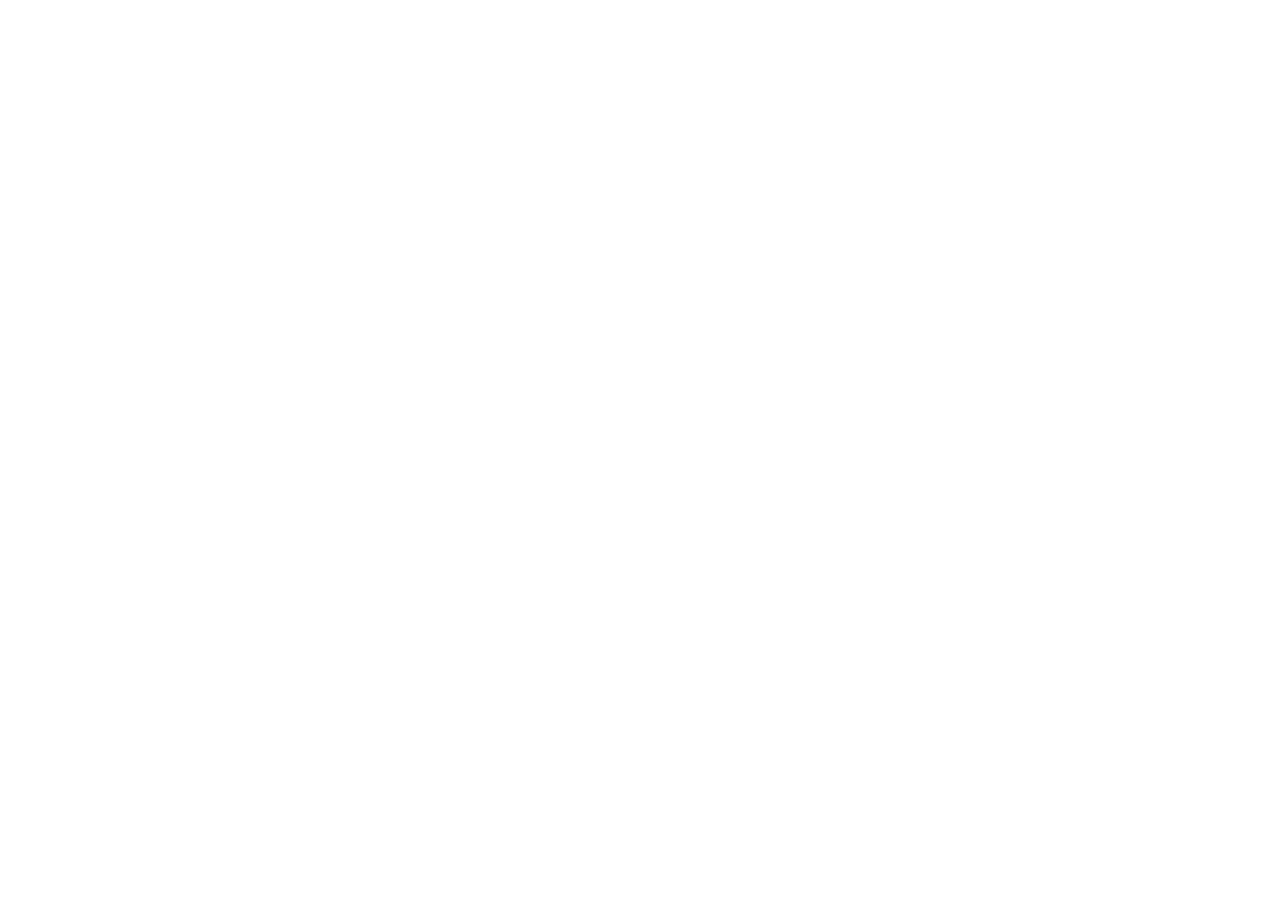
==== login.html @ aa3a07c5 "init project" ====
<!DOCTYPE html>
<html lang="en">

<head>
    <meta charset="UTF-8">
    <meta http-equiv="X-UA-Compatible" content="IE=edge">
    <meta name="viewport" content="width=device-width, initial-scale=1.0">
    <title>Document</title>
</head>

<body>

</body>

</html>
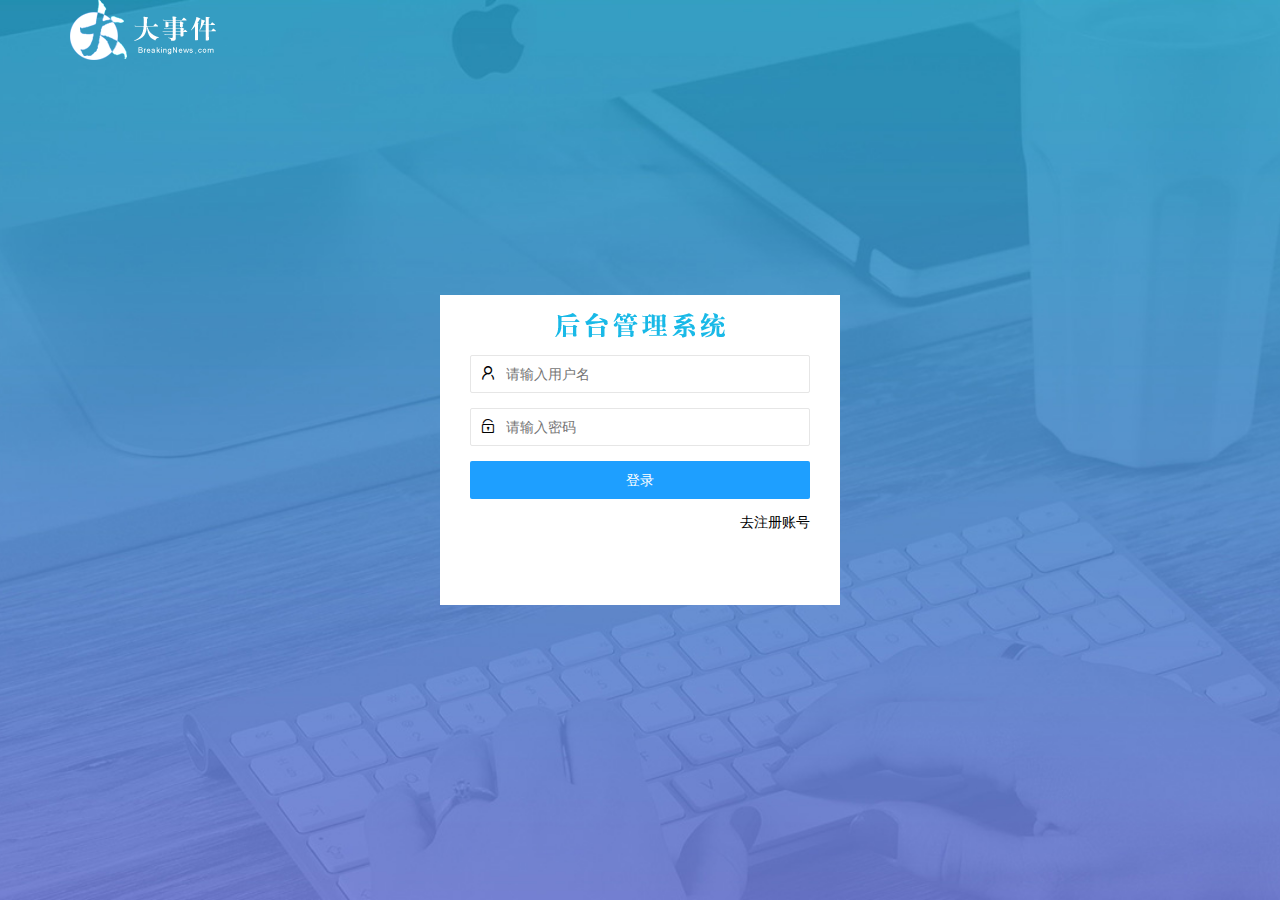
==== commit 7408cac1: "完成了登录和注册功能的开发" ====
--- a/login.html
+++ b/login.html
@@ -5,11 +5,73 @@
     <meta charset="UTF-8">
     <meta http-equiv="X-UA-Compatible" content="IE=edge">
     <meta name="viewport" content="width=device-width, initial-scale=1.0">
-    <title>Document</title>
+    <title>大事件-登录/注册</title>
+    <link rel="stylesheet" href="/assets/css/login.css">
+    <link rel="stylesheet" href="assets/lib/layui/css/layui.css">
 </head>
 
 <body>
+    <div class="layui-main">
+        <img src="/assets/images/logo.png" alt="">
+    </div>
+    <div class="loginAndRegBox">
+        <div class="title-box"></div>
+        <!-- 登录 ，每一行都放在表单内-->
+        <div class="login-box">
+            <form class="layui-form" id="form_login">
+                <div class="layui-form-item">
+                    <i class="layui-icon layui-icon-username"></i>
+                    <input type="text" name="username" required lay-verify="required" placeholder="请输入用户名"
+                        autocomplete="off" class="layui-input">
+                </div>
+                <div class="layui-form-item">
+                    <i class="layui-icon layui-icon-password"></i>
+                    <input type="password" name="password" required lay-verify="required|pwd" placeholder="请输入密码"
+                        autocomplete="off" class="layui-input">
+                </div>
+                <div class="layui-form-item">
+                    <button class="layui-btn layui-btn-fluid layui-btn-normal" lay-submit>登录</button>
+                </div>
+                <div class="layui-form-item links">
+                    <a href="javascript:;" id="link_reg">去注册账号</a>
+                </div>
+            </form>
 
+        </div>
+        <!-- 注册 -->
+        <div class="reg-box" id="form_reg">
+            <form class="layui-form" action="">
+                <div class="layui-form-item">
+                    <i class="layui-icon layui-icon-username"></i>
+                    <input type="text" name="username" id="saveUsername" required lay-verify="required"
+                        placeholder="请输入用户名" autocomplete="off" class="layui-input">
+                </div>
+                <!-- 密码 -->
+                <div class="layui-form-item">
+                    <i class="layui-icon layui-icon-password"></i>
+                    <input type="password" name="password" id="dcpwd" required lay-verify="required|pwd"
+                        placeholder="请输入密码" autocomplete="off" class="layui-input">
+                </div>
+                <!-- 确认密码 -->
+                <div class="layui-form-item">
+                    <i class="layui-icon layui-icon-password"></i>
+                    <input type="password" name="repassword" required lay-verify="required|pwd|repwd"
+                        placeholder="再次确认密码" autocomplete="off" class="layui-input">
+                </div>
+                <div class="layui-form-item">
+                    <button class="layui-btn layui-btn-fluid layui-btn-normal" lay-submit>注册</button>
+                </div>
+                <div class="layui-form-item links">
+                    <a href="javascript:;" id="link_login">去登录</a>
+                </div>
+            </form>
+        </div>
+
+    </div>
+    <script src="/assets/lib/layui/layui.all.js"></script>
+    <script src="/assets/lib/jquery.js"></script>
+    <script src="/assets/js/baseAPI.js"></script>
+    <script src="/assets/js/login.js"></script>
 </body>
 
 </html>--- a/assets/css/login.css
+++ b/assets/css/login.css
@@ -0,0 +1,48 @@
+html,body{
+    margin:0;
+    padding:0;
+    height: 100%;
+    width: 100%;
+    background: url('/assets/images/login_bg.jpg') no-repeat center;
+    background-size: cover;
+
+}
+.loginAndRegBox{
+    width: 400px;
+    height: 310px;
+    background-color: #fff;
+    position: absolute;
+    left: 50%;
+    top: 50%;
+    transform: translate(-50%,-50%);
+}
+.title-box{
+    height: 60px;
+    background: url('/assets/images/login_title.png') no-repeat center;
+}
+.reg-box{
+    display: none;
+}
+.layui-form{
+    padding: 0 30px;
+}
+.links{
+    display: flex;
+    justify-content: flex-end;
+}
+.links a{
+    font-family: 'Times New Roman', Times, serif;
+    color: black;
+}
+
+.layui-form-item{
+    position: relative;
+}
+.layui-icon{
+    position: absolute;
+    left: 10px;
+    top: 10px;
+}
+.layui-form-item .layui-input{
+    padding-left: 35px;
+}--- a/assets/lib/layui/css/layui.css
+++ b/assets/lib/layui/css/layui.css
@@ -0,0 +1,2 @@
+/** layui-v2.5.5 MIT License By https://www.layui.com */
+ .layui-inline,img{display:inline-block;vertical-align:middle}h1,h2,h3,h4,h5,h6{font-weight:400}.layui-edge,.layui-header,.layui-inline,.layui-main{position:relative}.layui-body,.layui-edge,.layui-elip{overflow:hidden}.layui-btn,.layui-edge,.layui-inline,img{vertical-align:middle}.layui-btn,.layui-disabled,.layui-icon,.layui-unselect{-moz-user-select:none;-webkit-user-select:none;-ms-user-select:none}.layui-elip,.layui-form-checkbox span,.layui-form-pane .layui-form-label{text-overflow:ellipsis;white-space:nowrap}.layui-breadcrumb,.layui-tree-btnGroup{visibility:hidden}blockquote,body,button,dd,div,dl,dt,form,h1,h2,h3,h4,h5,h6,input,li,ol,p,pre,td,textarea,th,ul{margin:0;padding:0;-webkit-tap-highlight-color:rgba(0,0,0,0)}a:active,a:hover{outline:0}img{border:none}li{list-style:none}table{border-collapse:collapse;border-spacing:0}h4,h5,h6{font-size:100%}button,input,optgroup,option,select,textarea{font-family:inherit;font-size:inherit;font-style:inherit;font-weight:inherit;outline:0}pre{white-space:pre-wrap;white-space:-moz-pre-wrap;white-space:-pre-wrap;white-space:-o-pre-wrap;word-wrap:break-word}body{line-height:24px;font:14px Helvetica Neue,Helvetica,PingFang SC,Tahoma,Arial,sans-serif}hr{height:1px;margin:10px 0;border:0;clear:both}a{color:#333;text-decoration:none}a:hover{color:#777}a cite{font-style:normal;*cursor:pointer}.layui-border-box,.layui-border-box *{box-sizing:border-box}.layui-box,.layui-box *{box-sizing:content-box}.layui-clear{clear:both;*zoom:1}.layui-clear:after{content:'\20';clear:both;*zoom:1;display:block;height:0}.layui-inline{*display:inline;*zoom:1}.layui-edge{display:inline-block;width:0;height:0;border-width:6px;border-style:dashed;border-color:transparent}.layui-edge-top{top:-4px;border-bottom-color:#999;border-bottom-style:solid}.layui-edge-right{border-left-color:#999;border-left-style:solid}.layui-edge-bottom{top:2px;border-top-color:#999;border-top-style:solid}.layui-edge-left{border-right-color:#999;border-right-style:solid}.layui-disabled,.layui-disabled:hover{color:#d2d2d2!important;cursor:not-allowed!important}.layui-circle{border-radius:100%}.layui-show{display:block!important}.layui-hide{display:none!important}@font-face{font-family:layui-icon;src:url(../font/iconfont.eot?v=250);src:url(../font/iconfont.eot?v=250#iefix) format('embedded-opentype'),url(../font/iconfont.woff2?v=250) format('woff2'),url(../font/iconfont.woff?v=250) format('woff'),url(../font/iconfont.ttf?v=250) format('truetype'),url(../font/iconfont.svg?v=250#layui-icon) format('svg')}.layui-icon{font-family:layui-icon!important;font-size:16px;font-style:normal;-webkit-font-smoothing:antialiased;-moz-osx-font-smoothing:grayscale}.layui-icon-reply-fill:before{content:"\e611"}.layui-icon-set-fill:before{content:"\e614"}.layui-icon-menu-fill:before{content:"\e60f"}.layui-icon-search:before{content:"\e615"}.layui-icon-share:before{content:"\e641"}.layui-icon-set-sm:before{content:"\e620"}.layui-icon-engine:before{content:"\e628"}.layui-icon-close:before{content:"\1006"}.layui-icon-close-fill:before{content:"\1007"}.layui-icon-chart-screen:before{content:"\e629"}.layui-icon-star:before{content:"\e600"}.layui-icon-circle-dot:before{content:"\e617"}.layui-icon-chat:before{content:"\e606"}.layui-icon-release:before{content:"\e609"}.layui-icon-list:before{content:"\e60a"}.layui-icon-chart:before{content:"\e62c"}.layui-icon-ok-circle:before{content:"\1005"}.layui-icon-layim-theme:before{content:"\e61b"}.layui-icon-table:before{content:"\e62d"}.layui-icon-right:before{content:"\e602"}.layui-icon-left:before{content:"\e603"}.layui-icon-cart-simple:before{content:"\e698"}.layui-icon-face-cry:before{content:"\e69c"}.layui-icon-face-smile:before{content:"\e6af"}.layui-icon-survey:before{content:"\e6b2"}.layui-icon-tree:before{content:"\e62e"}.layui-icon-upload-circle:before{content:"\e62f"}.layui-icon-add-circle:before{content:"\e61f"}.layui-icon-download-circle:before{content:"\e601"}.layui-icon-templeate-1:before{content:"\e630"}.layui-icon-util:before{content:"\e631"}.layui-icon-face-surprised:before{content:"\e664"}.layui-icon-edit:before{content:"\e642"}.layui-icon-speaker:before{content:"\e645"}.layui-icon-down:before{content:"\e61a"}.layui-icon-file:before{content:"\e621"}.layui-icon-layouts:before{content:"\e632"}.layui-icon-rate-half:before{content:"\e6c9"}.layui-icon-add-circle-fine:before{content:"\e608"}.layui-icon-prev-circle:before{content:"\e633"}.layui-icon-read:before{content:"\e705"}.layui-icon-404:before{content:"\e61c"}.layui-icon-carousel:before{content:"\e634"}.layui-icon-help:before{content:"\e607"}.layui-icon-code-circle:before{content:"\e635"}.layui-icon-water:before{content:"\e636"}.layui-icon-username:before{content:"\e66f"}.layui-icon-find-fill:before{content:"\e670"}.layui-icon-about:before{content:"\e60b"}.layui-icon-location:before{content:"\e715"}.layui-icon-up:before{content:"\e619"}.layui-icon-pause:before{content:"\e651"}.layui-icon-date:before{content:"\e637"}.layui-icon-layim-uploadfile:before{content:"\e61d"}.layui-icon-delete:before{content:"\e640"}.layui-icon-play:before{content:"\e652"}.layui-icon-top:before{content:"\e604"}.layui-icon-friends:before{content:"\e612"}.layui-icon-refresh-3:before{content:"\e9aa"}.layui-icon-ok:before{content:"\e605"}.layui-icon-layer:before{content:"\e638"}.layui-icon-face-smile-fine:before{content:"\e60c"}.layui-icon-dollar:before{content:"\e659"}.layui-icon-group:before{content:"\e613"}.layui-icon-layim-download:before{content:"\e61e"}.layui-icon-picture-fine:before{content:"\e60d"}.layui-icon-link:before{content:"\e64c"}.layui-icon-diamond:before{content:"\e735"}.layui-icon-log:before{content:"\e60e"}.layui-icon-rate-solid:before{content:"\e67a"}.layui-icon-fonts-del:before{content:"\e64f"}.layui-icon-unlink:before{content:"\e64d"}.layui-icon-fonts-clear:before{content:"\e639"}.layui-icon-triangle-r:before{content:"\e623"}.layui-icon-circle:before{content:"\e63f"}.layui-icon-radio:before{content:"\e643"}.layui-icon-align-center:before{content:"\e647"}.layui-icon-align-right:before{content:"\e648"}.layui-icon-align-left:before{content:"\e649"}.layui-icon-loading-1:before{content:"\e63e"}.layui-icon-return:before{content:"\e65c"}.layui-icon-fonts-strong:before{content:"\e62b"}.layui-icon-upload:before{content:"\e67c"}.layui-icon-dialogue:before{content:"\e63a"}.layui-icon-video:before{content:"\e6ed"}.layui-icon-headset:before{content:"\e6fc"}.layui-icon-cellphone-fine:before{content:"\e63b"}.layui-icon-add-1:before{content:"\e654"}.layui-icon-face-smile-b:before{content:"\e650"}.layui-icon-fonts-html:before{content:"\e64b"}.layui-icon-form:before{content:"\e63c"}.layui-icon-cart:before{content:"\e657"}.layui-icon-camera-fill:before{content:"\e65d"}.layui-icon-tabs:before{content:"\e62a"}.layui-icon-fonts-code:before{content:"\e64e"}.layui-icon-fire:before{content:"\e756"}.layui-icon-set:before{content:"\e716"}.layui-icon-fonts-u:before{content:"\e646"}.layui-icon-triangle-d:before{content:"\e625"}.layui-icon-tips:before{content:"\e702"}.layui-icon-picture:before{content:"\e64a"}.layui-icon-more-vertical:before{content:"\e671"}.layui-icon-flag:before{content:"\e66c"}.layui-icon-loading:before{content:"\e63d"}.layui-icon-fonts-i:before{content:"\e644"}.layui-icon-refresh-1:before{content:"\e666"}.layui-icon-rmb:before{content:"\e65e"}.layui-icon-home:before{content:"\e68e"}.layui-icon-user:before{content:"\e770"}.layui-icon-notice:before{content:"\e667"}.layui-icon-login-weibo:before{content:"\e675"}.layui-icon-voice:before{content:"\e688"}.layui-icon-upload-drag:before{content:"\e681"}.layui-icon-login-qq:before{content:"\e676"}.layui-icon-snowflake:before{content:"\e6b1"}.layui-icon-file-b:before{content:"\e655"}.layui-icon-template:before{content:"\e663"}.layui-icon-auz:before{content:"\e672"}.layui-icon-console:before{content:"\e665"}.layui-icon-app:before{content:"\e653"}.layui-icon-prev:before{content:"\e65a"}.layui-icon-website:before{content:"\e7ae"}.layui-icon-next:before{content:"\e65b"}.layui-icon-component:before{content:"\e857"}.layui-icon-more:before{content:"\e65f"}.layui-icon-login-wechat:before{content:"\e677"}.layui-icon-shrink-right:before{content:"\e668"}.layui-icon-spread-left:before{content:"\e66b"}.layui-icon-camera:before{content:"\e660"}.layui-icon-note:before{content:"\e66e"}.layui-icon-refresh:before{content:"\e669"}.layui-icon-female:before{content:"\e661"}.layui-icon-male:before{content:"\e662"}.layui-icon-password:before{content:"\e673"}.layui-icon-senior:before{content:"\e674"}.layui-icon-theme:before{content:"\e66a"}.layui-icon-tread:before{content:"\e6c5"}.layui-icon-praise:before{content:"\e6c6"}.layui-icon-star-fill:before{content:"\e658"}.layui-icon-rate:before{content:"\e67b"}.layui-icon-template-1:before{content:"\e656"}.layui-icon-vercode:before{content:"\e679"}.layui-icon-cellphone:before{content:"\e678"}.layui-icon-screen-full:before{content:"\e622"}.layui-icon-screen-restore:before{content:"\e758"}.layui-icon-cols:before{content:"\e610"}.layui-icon-export:before{content:"\e67d"}.layui-icon-print:before{content:"\e66d"}.layui-icon-slider:before{content:"\e714"}.layui-icon-addition:before{content:"\e624"}.layui-icon-subtraction:before{content:"\e67e"}.layui-icon-service:before{content:"\e626"}.layui-icon-transfer:before{content:"\e691"}.layui-main{width:1140px;margin:0 auto}.layui-header{z-index:1000;height:60px}.layui-header a:hover{transition:all .5s;-webkit-transition:all .5s}.layui-side{position:fixed;left:0;top:0;bottom:0;z-index:999;width:200px;overflow-x:hidden}.layui-side-scroll{position:relative;width:220px;height:100%;overflow-x:hidden}.layui-body{position:absolute;left:200px;right:0;top:0;bottom:0;z-index:998;width:auto;overflow-y:auto;box-sizing:border-box}.layui-layout-body{overflow:hidden}.layui-layout-admin .layui-header{background-color:#23262E}.layui-layout-admin .layui-side{top:60px;width:200px;overflow-x:hidden}.layui-layout-admin .layui-body{position:fixed;top:60px;bottom:44px}.layui-layout-admin .layui-main{width:auto;margin:0 15px}.layui-layout-admin .layui-footer{position:fixed;left:200px;right:0;bottom:0;height:44px;line-height:44px;padding:0 15px;background-color:#eee}.layui-layout-admin .layui-logo{position:absolute;left:0;top:0;width:200px;height:100%;line-height:60px;text-align:center;color:#009688;font-size:16px}.layui-layout-admin .layui-header .layui-nav{background:0 0}.layui-layout-left{position:absolute!important;left:200px;top:0}.layui-layout-right{position:absolute!important;right:0;top:0}.layui-container{position:relative;margin:0 auto;padding:0 15px;box-sizing:border-box}.layui-fluid{position:relative;margin:0 auto;padding:0 15px}.layui-row:after,.layui-row:before{content:'';display:block;clear:both}.layui-col-lg1,.layui-col-lg10,.layui-col-lg11,.layui-col-lg12,.layui-col-lg2,.layui-col-lg3,.layui-col-lg4,.layui-col-lg5,.layui-col-lg6,.layui-col-lg7,.layui-col-lg8,.layui-col-lg9,.layui-col-md1,.layui-col-md10,.layui-col-md11,.layui-col-md12,.layui-col-md2,.layui-col-md3,.layui-col-md4,.layui-col-md5,.layui-col-md6,.layui-col-md7,.layui-col-md8,.layui-col-md9,.layui-col-sm1,.layui-col-sm10,.layui-col-sm11,.layui-col-sm12,.layui-col-sm2,.layui-col-sm3,.layui-col-sm4,.layui-col-sm5,.layui-col-sm6,.layui-col-sm7,.layui-col-sm8,.layui-col-sm9,.layui-col-xs1,.layui-col-xs10,.layui-col-xs11,.layui-col-xs12,.layui-col-xs2,.layui-col-xs3,.layui-col-xs4,.layui-col-xs5,.layui-col-xs6,.layui-col-xs7,.layui-col-xs8,.layui-col-xs9{position:relative;display:block;box-sizing:border-box}.layui-col-xs1,.layui-col-xs10,.layui-col-xs11,.layui-col-xs12,.layui-col-xs2,.layui-col-xs3,.layui-col-xs4,.layui-col-xs5,.layui-col-xs6,.layui-col-xs7,.layui-col-xs8,.layui-col-xs9{float:left}.layui-col-xs1{width:8.33333333%}.layui-col-xs2{width:16.66666667%}.layui-col-xs3{width:25%}.layui-col-xs4{width:33.33333333%}.layui-col-xs5{width:41.66666667%}.layui-col-xs6{width:50%}.layui-col-xs7{width:58.33333333%}.layui-col-xs8{width:66.66666667%}.layui-col-xs9{width:75%}.layui-col-xs10{width:83.33333333%}.layui-col-xs11{width:91.66666667%}.layui-col-xs12{width:100%}.layui-col-xs-offset1{margin-left:8.33333333%}.layui-col-xs-offset2{margin-left:16.66666667%}.layui-col-xs-offset3{margin-left:25%}.layui-col-xs-offset4{margin-left:33.33333333%}.layui-col-xs-offset5{margin-left:41.66666667%}.layui-col-xs-offset6{margin-left:50%}.layui-col-xs-offset7{margin-left:58.33333333%}.layui-col-xs-offset8{margin-left:66.66666667%}.layui-col-xs-offset9{margin-left:75%}.layui-col-xs-offset10{margin-left:83.33333333%}.layui-col-xs-offset11{margin-left:91.66666667%}.layui-col-xs-offset12{margin-left:100%}@media screen and (max-width:768px){.layui-hide-xs{display:none!important}.layui-show-xs-block{display:block!important}.layui-show-xs-inline{display:inline!important}.layui-show-xs-inline-block{display:inline-block!important}}@media screen and (min-width:768px){.layui-container{width:750px}.layui-hide-sm{display:none!important}.layui-show-sm-block{display:block!important}.layui-show-sm-inline{display:inline!important}.layui-show-sm-inline-block{display:inline-block!important}.layui-col-sm1,.layui-col-sm10,.layui-col-sm11,.layui-col-sm12,.layui-col-sm2,.layui-col-sm3,.layui-col-sm4,.layui-col-sm5,.layui-col-sm6,.layui-col-sm7,.layui-col-sm8,.layui-col-sm9{float:left}.layui-col-sm1{width:8.33333333%}.layui-col-sm2{width:16.66666667%}.layui-col-sm3{width:25%}.layui-col-sm4{width:33.33333333%}.layui-col-sm5{width:41.66666667%}.layui-col-sm6{width:50%}.layui-col-sm7{width:58.33333333%}.layui-col-sm8{width:66.66666667%}.layui-col-sm9{width:75%}.layui-col-sm10{width:83.33333333%}.layui-col-sm11{width:91.66666667%}.layui-col-sm12{width:100%}.layui-col-sm-offset1{margin-left:8.33333333%}.layui-col-sm-offset2{margin-left:16.66666667%}.layui-col-sm-offset3{margin-left:25%}.layui-col-sm-offset4{margin-left:33.33333333%}.layui-col-sm-offset5{margin-left:41.66666667%}.layui-col-sm-offset6{margin-left:50%}.layui-col-sm-offset7{margin-left:58.33333333%}.layui-col-sm-offset8{margin-left:66.66666667%}.layui-col-sm-offset9{margin-left:75%}.layui-col-sm-offset10{margin-left:83.33333333%}.layui-col-sm-offset11{margin-left:91.66666667%}.layui-col-sm-offset12{margin-left:100%}}@media screen and (min-width:992px){.layui-container{width:970px}.layui-hide-md{display:none!important}.layui-show-md-block{display:block!important}.layui-show-md-inline{display:inline!important}.layui-show-md-inline-block{display:inline-block!important}.layui-col-md1,.layui-col-md10,.layui-col-md11,.layui-col-md12,.layui-col-md2,.layui-col-md3,.layui-col-md4,.layui-col-md5,.layui-col-md6,.layui-col-md7,.layui-col-md8,.layui-col-md9{float:left}.layui-col-md1{width:8.33333333%}.layui-col-md2{width:16.66666667%}.layui-col-md3{width:25%}.layui-col-md4{width:33.33333333%}.layui-col-md5{width:41.66666667%}.layui-col-md6{width:50%}.layui-col-md7{width:58.33333333%}.layui-col-md8{width:66.66666667%}.layui-col-md9{width:75%}.layui-col-md10{width:83.33333333%}.layui-col-md11{width:91.66666667%}.layui-col-md12{width:100%}.layui-col-md-offset1{margin-left:8.33333333%}.layui-col-md-offset2{margin-left:16.66666667%}.layui-col-md-offset3{margin-left:25%}.layui-col-md-offset4{margin-left:33.33333333%}.layui-col-md-offset5{margin-left:41.66666667%}.layui-col-md-offset6{margin-left:50%}.layui-col-md-offset7{margin-left:58.33333333%}.layui-col-md-offset8{margin-left:66.66666667%}.layui-col-md-offset9{margin-left:75%}.layui-col-md-offset10{margin-left:83.33333333%}.layui-col-md-offset11{margin-left:91.66666667%}.layui-col-md-offset12{margin-left:100%}}@media screen and (min-width:1200px){.layui-container{width:1170px}.layui-hide-lg{display:none!important}.layui-show-lg-block{display:block!important}.layui-show-lg-inline{display:inline!important}.layui-show-lg-inline-block{display:inline-block!important}.layui-col-lg1,.layui-col-lg10,.layui-col-lg11,.layui-col-lg12,.layui-col-lg2,.layui-col-lg3,.layui-col-lg4,.layui-col-lg5,.layui-col-lg6,.layui-col-lg7,.layui-col-lg8,.layui-col-lg9{float:left}.layui-col-lg1{width:8.33333333%}.layui-col-lg2{width:16.66666667%}.layui-col-lg3{width:25%}.layui-col-lg4{width:33.33333333%}.layui-col-lg5{width:41.66666667%}.layui-col-lg6{width:50%}.layui-col-lg7{width:58.33333333%}.layui-col-lg8{width:66.66666667%}.layui-col-lg9{width:75%}.layui-col-lg10{width:83.33333333%}.layui-col-lg11{width:91.66666667%}.layui-col-lg12{width:100%}.layui-col-lg-offset1{margin-left:8.33333333%}.layui-col-lg-offset2{margin-left:16.66666667%}.layui-col-lg-offset3{margin-left:25%}.layui-col-lg-offset4{margin-left:33.33333333%}.layui-col-lg-offset5{margin-left:41.66666667%}.layui-col-lg-offset6{margin-left:50%}.layui-col-lg-offset7{margin-left:58.33333333%}.layui-col-lg-offset8{margin-left:66.66666667%}.layui-col-lg-offset9{margin-left:75%}.layui-col-lg-offset10{margin-left:83.33333333%}.layui-col-lg-offset11{margin-left:91.66666667%}.layui-col-lg-offset12{margin-left:100%}}.layui-col-space1{margin:-.5px}.layui-col-space1>*{padding:.5px}.layui-col-space3{margin:-1.5px}.layui-col-space3>*{padding:1.5px}.layui-col-space5{margin:-2.5px}.layui-col-space5>*{padding:2.5px}.layui-col-space8{margin:-3.5px}.layui-col-space8>*{padding:3.5px}.layui-col-space10{margin:-5px}.layui-col-space10>*{padding:5px}.layui-col-space12{margin:-6px}.layui-col-space12>*{padding:6px}.layui-col-space15{margin:-7.5px}.layui-col-space15>*{padding:7.5px}.layui-col-space18{margin:-9px}.layui-col-space18>*{padding:9px}.layui-col-space20{margin:-10px}.layui-col-space20>*{padding:10px}.layui-col-space22{margin:-11px}.layui-col-space22>*{padding:11px}.layui-col-space25{margin:-12.5px}.layui-col-space25>*{padding:12.5px}.layui-col-space30{margin:-15px}.layui-col-space30>*{padding:15px}.layui-btn,.layui-input,.layui-select,.layui-textarea,.layui-upload-button{outline:0;-webkit-appearance:none;transition:all .3s;-webkit-transition:all .3s;box-sizing:border-box}.layui-elem-quote{margin-bottom:10px;padding:15px;line-height:22px;border-left:5px solid #009688;border-radius:0 2px 2px 0;background-color:#f2f2f2}.layui-quote-nm{border-style:solid;border-width:1px 1px 1px 5px;background:0 0}.layui-elem-field{margin-bottom:10px;padding:0;border-width:1px;border-style:solid}.layui-elem-field legend{margin-left:20px;padding:0 10px;font-size:20px;font-weight:300}.layui-field-title{margin:10px 0 20px;border-width:1px 0 0}.layui-field-box{padding:10px 15px}.layui-field-title .layui-field-box{padding:10px 0}.layui-progress{position:relative;height:6px;border-radius:20px;background-color:#e2e2e2}.layui-progress-bar{position:absolute;left:0;top:0;width:0;max-width:100%;height:6px;border-radius:20px;text-align:right;background-color:#5FB878;transition:all .3s;-webkit-transition:all .3s}.layui-progress-big,.layui-progress-big .layui-progress-bar{height:18px;line-height:18px}.layui-progress-text{position:relative;top:-20px;line-height:18px;font-size:12px;color:#666}.layui-progress-big .layui-progress-text{position:static;padding:0 10px;color:#fff}.layui-collapse{border-width:1px;border-style:solid;border-radius:2px}.layui-colla-content,.layui-colla-item{border-top-width:1px;border-top-style:solid}.layui-colla-item:first-child{border-top:none}.layui-colla-title{position:relative;height:42px;line-height:42px;padding:0 15px 0 35px;color:#333;background-color:#f2f2f2;cursor:pointer;font-size:14px;overflow:hidden}.layui-colla-content{display:none;padding:10px 15px;line-height:22px;color:#666}.layui-colla-icon{position:absolute;left:15px;top:0;font-size:14px}.layui-card{margin-bottom:15px;border-radius:2px;background-color:#fff;box-shadow:0 1px 2px 0 rgba(0,0,0,.05)}.layui-card:last-child{margin-bottom:0}.layui-card-header{position:relative;height:42px;line-height:42px;padding:0 15px;border-bottom:1px solid #f6f6f6;color:#333;border-radius:2px 2px 0 0;font-size:14px}.layui-bg-black,.layui-bg-blue,.layui-bg-cyan,.layui-bg-green,.layui-bg-orange,.layui-bg-red{color:#fff!important}.layui-card-body{position:relative;padding:10px 15px;line-height:24px}.layui-card-body[pad15]{padding:15px}.layui-card-body[pad20]{padding:20px}.layui-card-body .layui-table{margin:5px 0}.layui-card .layui-tab{margin:0}.layui-panel-window{position:relative;padding:15px;border-radius:0;border-top:5px solid #E6E6E6;background-color:#fff}.layui-auxiliar-moving{position:fixed;left:0;right:0;top:0;bottom:0;width:100%;height:100%;background:0 0;z-index:9999999999}.layui-form-label,.layui-form-mid,.layui-form-select,.layui-input-block,.layui-input-inline,.layui-textarea{position:relative}.layui-bg-red{background-color:#FF5722!important}.layui-bg-orange{background-color:#FFB800!important}.layui-bg-green{background-color:#009688!important}.layui-bg-cyan{background-color:#2F4056!important}.layui-bg-blue{background-color:#1E9FFF!important}.layui-bg-black{background-color:#393D49!important}.layui-bg-gray{background-color:#eee!important;color:#666!important}.layui-badge-rim,.layui-colla-content,.layui-colla-item,.layui-collapse,.layui-elem-field,.layui-form-pane .layui-form-item[pane],.layui-form-pane .layui-form-label,.layui-input,.layui-layedit,.layui-layedit-tool,.layui-quote-nm,.layui-select,.layui-tab-bar,.layui-tab-card,.layui-tab-title,.layui-tab-title .layui-this:after,.layui-textarea{border-color:#e6e6e6}.layui-timeline-item:before,hr{background-color:#e6e6e6}.layui-text{line-height:22px;font-size:14px;color:#666}.layui-text h1,.layui-text h2,.layui-text h3{font-weight:500;color:#333}.layui-text h1{font-size:30px}.layui-text h2{font-size:24px}.layui-text h3{font-size:18px}.layui-text a:not(.layui-btn){color:#01AAED}.layui-text a:not(.layui-btn):hover{text-decoration:underline}.layui-text ul{padding:5px 0 5px 15px}.layui-text ul li{margin-top:5px;list-style-type:disc}.layui-text em,.layui-word-aux{color:#999!important;padding:0 5px!important}.layui-btn{display:inline-block;height:38px;line-height:38px;padding:0 18px;background-color:#009688;color:#fff;white-space:nowrap;text-align:center;font-size:14px;border:none;border-radius:2px;cursor:pointer}.layui-btn:hover{opacity:.8;filter:alpha(opacity=80);color:#fff}.layui-btn:active{opacity:1;filter:alpha(opacity=100)}.layui-btn+.layui-btn{margin-left:10px}.layui-btn-container{font-size:0}.layui-btn-container .layui-btn{margin-right:10px;margin-bottom:10px}.layui-btn-container .layui-btn+.layui-btn{margin-left:0}.layui-table .layui-btn-container .layui-btn{margin-bottom:9px}.layui-btn-radius{border-radius:100px}.layui-btn .layui-icon{margin-right:3px;font-size:18px;vertical-align:bottom;vertical-align:middle\9}.layui-btn-primary{border:1px solid #C9C9C9;background-color:#fff;color:#555}.layui-btn-primary:hover{border-color:#009688;color:#333}.layui-btn-normal{background-color:#1E9FFF}.layui-btn-warm{background-color:#FFB800}.layui-btn-danger{background-color:#FF5722}.layui-btn-checked{background-color:#5FB878}.layui-btn-disabled,.layui-btn-disabled:active,.layui-btn-disabled:hover{border:1px solid #e6e6e6;background-color:#FBFBFB;color:#C9C9C9;cursor:not-allowed;opacity:1}.layui-btn-lg{height:44px;line-height:44px;padding:0 25px;font-size:16px}.layui-btn-sm{height:30px;line-height:30px;padding:0 10px;font-size:12px}.layui-btn-sm i{font-size:16px!important}.layui-btn-xs{height:22px;line-height:22px;padding:0 5px;font-size:12px}.layui-btn-xs i{font-size:14px!important}.layui-btn-group{display:inline-block;vertical-align:middle;font-size:0}.layui-btn-group .layui-btn{margin-left:0!important;margin-right:0!important;border-left:1px solid rgba(255,255,255,.5);border-radius:0}.layui-btn-group .layui-btn-primary{border-left:none}.layui-btn-group .layui-btn-primary:hover{border-color:#C9C9C9;color:#009688}.layui-btn-group .layui-btn:first-child{border-left:none;border-radius:2px 0 0 2px}.layui-btn-group .layui-btn-primary:first-child{border-left:1px solid #c9c9c9}.layui-btn-group .layui-btn:last-child{border-radius:0 2px 2px 0}.layui-btn-group .layui-btn+.layui-btn{margin-left:0}.layui-btn-group+.layui-btn-group{margin-left:10px}.layui-btn-fluid{width:100%}.layui-input,.layui-select,.layui-textarea{height:38px;line-height:1.3;line-height:38px\9;border-width:1px;border-style:solid;background-color:#fff;border-radius:2px}.layui-input::-webkit-input-placeholder,.layui-select::-webkit-input-placeholder,.layui-textarea::-webkit-input-placeholder{line-height:1.3}.layui-input,.layui-textarea{display:block;width:100%;padding-left:10px}.layui-input:hover,.layui-textarea:hover{border-color:#D2D2D2!important}.layui-input:focus,.layui-textarea:focus{border-color:#C9C9C9!important}.layui-textarea{min-height:100px;height:auto;line-height:20px;padding:6px 10px;resize:vertical}.layui-select{padding:0 10px}.layui-form input[type=checkbox],.layui-form input[type=radio],.layui-form select{display:none}.layui-form [lay-ignore]{display:initial}.layui-form-item{margin-bottom:15px;clear:both;*zoom:1}.layui-form-item:after{content:'\20';clear:both;*zoom:1;display:block;height:0}.layui-form-label{float:left;display:block;padding:9px 15px;width:80px;font-weight:400;line-height:20px;text-align:right}.layui-form-label-col{display:block;float:none;padding:9px 0;line-height:20px;text-align:left}.layui-form-item .layui-inline{margin-bottom:5px;margin-right:10px}.layui-input-block{margin-left:110px;min-height:36px}.layui-input-inline{display:inline-block;vertical-align:middle}.layui-form-item .layui-input-inline{float:left;width:190px;margin-right:10px}.layui-form-text .layui-input-inline{width:auto}.layui-form-mid{float:left;display:block;padding:9px 0!important;line-height:20px;margin-right:10px}.layui-form-danger+.layui-form-select .layui-input,.layui-form-danger:focus{border-color:#FF5722!important}.layui-form-select .layui-input{padding-right:30px;cursor:pointer}.layui-form-select .layui-edge{position:absolute;right:10px;top:50%;margin-top:-3px;cursor:pointer;border-width:6px;border-top-color:#c2c2c2;border-top-style:solid;transition:all .3s;-webkit-transition:all .3s}.layui-form-select dl{display:none;position:absolute;left:0;top:42px;padding:5px 0;z-index:899;min-width:100%;border:1px solid #d2d2d2;max-height:300px;overflow-y:auto;background-color:#fff;border-radius:2px;box-shadow:0 2px 4px rgba(0,0,0,.12);box-sizing:border-box}.layui-form-select dl dd,.layui-form-select dl dt{padding:0 10px;line-height:36px;white-space:nowrap;overflow:hidden;text-overflow:ellipsis}.layui-form-select dl dt{font-size:12px;color:#999}.layui-form-select dl dd{cursor:pointer}.layui-form-select dl dd:hover{background-color:#f2f2f2;-webkit-transition:.5s all;transition:.5s all}.layui-form-select .layui-select-group dd{padding-left:20px}.layui-form-select dl dd.layui-select-tips{padding-left:10px!important;color:#999}.layui-form-select dl dd.layui-this{background-color:#5FB878;color:#fff}.layui-form-checkbox,.layui-form-select dl dd.layui-disabled{background-color:#fff}.layui-form-selected dl{display:block}.layui-form-checkbox,.layui-form-checkbox *,.layui-form-switch{display:inline-block;vertical-align:middle}.layui-form-selected .layui-edge{margin-top:-9px;-webkit-transform:rotate(180deg);transform:rotate(180deg);margin-top:-3px\9}:root .layui-form-selected .layui-edge{margin-top:-9px\0/IE9}.layui-form-selectup dl{top:auto;bottom:42px}.layui-select-none{margin:5px 0;text-align:center;color:#999}.layui-select-disabled .layui-disabled{border-color:#eee!important}.layui-select-disabled .layui-edge{border-top-color:#d2d2d2}.layui-form-checkbox{position:relative;height:30px;line-height:30px;margin-right:10px;padding-right:30px;cursor:pointer;font-size:0;-webkit-transition:.1s linear;transition:.1s linear;box-sizing:border-box}.layui-form-checkbox span{padding:0 10px;height:100%;font-size:14px;border-radius:2px 0 0 2px;background-color:#d2d2d2;color:#fff;overflow:hidden}.layui-form-checkbox:hover span{background-color:#c2c2c2}.layui-form-checkbox i{position:absolute;right:0;top:0;width:30px;height:28px;border:1px solid #d2d2d2;border-left:none;border-radius:0 2px 2px 0;color:#fff;font-size:20px;text-align:center}.layui-form-checkbox:hover i{border-color:#c2c2c2;color:#c2c2c2}.layui-form-checked,.layui-form-checked:hover{border-color:#5FB878}.layui-form-checked span,.layui-form-checked:hover span{background-color:#5FB878}.layui-form-checked i,.layui-form-checked:hover i{color:#5FB878}.layui-form-item .layui-form-checkbox{margin-top:4px}.layui-form-checkbox[lay-skin=primary]{height:auto!important;line-height:normal!important;min-width:18px;min-height:18px;border:none!important;margin-right:0;padding-left:28px;padding-right:0;background:0 0}.layui-form-checkbox[lay-skin=primary] span{padding-left:0;padding-right:15px;line-height:18px;background:0 0;color:#666}.layui-form-checkbox[lay-skin=primary] i{right:auto;left:0;width:16px;height:16px;line-height:16px;border:1px solid #d2d2d2;font-size:12px;border-radius:2px;background-color:#fff;-webkit-transition:.1s linear;transition:.1s linear}.layui-form-checkbox[lay-skin=primary]:hover i{border-color:#5FB878;color:#fff}.layui-form-checked[lay-skin=primary] i{border-color:#5FB878!important;background-color:#5FB878;color:#fff}.layui-checkbox-disbaled[lay-skin=primary] span{background:0 0!important;color:#c2c2c2}.layui-checkbox-disbaled[lay-skin=primary]:hover i{border-color:#d2d2d2}.layui-form-item .layui-form-checkbox[lay-skin=primary]{margin-top:10px}.layui-form-switch{position:relative;height:22px;line-height:22px;min-width:35px;padding:0 5px;margin-top:8px;border:1px solid #d2d2d2;border-radius:20px;cursor:pointer;background-color:#fff;-webkit-transition:.1s linear;transition:.1s linear}.layui-form-switch i{position:absolute;left:5px;top:3px;width:16px;height:16px;border-radius:20px;background-color:#d2d2d2;-webkit-transition:.1s linear;transition:.1s linear}.layui-form-switch em{position:relative;top:0;width:25px;margin-left:21px;padding:0!important;text-align:center!important;color:#999!important;font-style:normal!important;font-size:12px}.layui-form-onswitch{border-color:#5FB878;background-color:#5FB878}.layui-checkbox-disbaled,.layui-checkbox-disbaled i{border-color:#e2e2e2!important}.layui-form-onswitch i{left:100%;margin-left:-21px;background-color:#fff}.layui-form-onswitch em{margin-left:5px;margin-right:21px;color:#fff!important}.layui-checkbox-disbaled span{background-color:#e2e2e2!important}.layui-checkbox-disbaled:hover i{color:#fff!important}[lay-radio]{display:none}.layui-form-radio,.layui-form-radio *{display:inline-block;vertical-align:middle}.layui-form-radio{line-height:28px;margin:6px 10px 0 0;padding-right:10px;cursor:pointer;font-size:0}.layui-form-radio *{font-size:14px}.layui-form-radio>i{margin-right:8px;font-size:22px;color:#c2c2c2}.layui-form-radio>i:hover,.layui-form-radioed>i{color:#5FB878}.layui-radio-disbaled>i{color:#e2e2e2!important}.layui-form-pane .layui-form-label{width:110px;padding:8px 15px;height:38px;line-height:20px;border-width:1px;border-style:solid;border-radius:2px 0 0 2px;text-align:center;background-color:#FBFBFB;overflow:hidden;box-sizing:border-box}.layui-form-pane .layui-input-inline{margin-left:-1px}.layui-form-pane .layui-input-block{margin-left:110px;left:-1px}.layui-form-pane .layui-input{border-radius:0 2px 2px 0}.layui-form-pane .layui-form-text .layui-form-label{float:none;width:100%;border-radius:2px;box-sizing:border-box;text-align:left}.layui-form-pane .layui-form-text .layui-input-inline{display:block;margin:0;top:-1px;clear:both}.layui-form-pane .layui-form-text .layui-input-block{margin:0;left:0;top:-1px}.layui-form-pane .layui-form-text .layui-textarea{min-height:100px;border-radius:0 0 2px 2px}.layui-form-pane .layui-form-checkbox{margin:4px 0 4px 10px}.layui-form-pane .layui-form-radio,.layui-form-pane .layui-form-switch{margin-top:6px;margin-left:10px}.layui-form-pane .layui-form-item[pane]{position:relative;border-width:1px;border-style:solid}.layui-form-pane .layui-form-item[pane] .layui-form-label{position:absolute;left:0;top:0;height:100%;border-width:0 1px 0 0}.layui-form-pane .layui-form-item[pane] .layui-input-inline{margin-left:110px}@media screen and (max-width:450px){.layui-form-item .layui-form-label{text-overflow:ellipsis;overflow:hidden;white-space:nowrap}.layui-form-item .layui-inline{display:block;margin-right:0;margin-bottom:20px;clear:both}.layui-form-item .layui-inline:after{content:'\20';clear:both;display:block;height:0}.layui-form-item .layui-input-inline{display:block;float:none;left:-3px;width:auto;margin:0 0 10px 112px}.layui-form-item .layui-input-inline+.layui-form-mid{margin-left:110px;top:-5px;padding:0}.layui-form-item .layui-form-checkbox{margin-right:5px;margin-bottom:5px}}.layui-layedit{border-width:1px;border-style:solid;border-radius:2px}.layui-layedit-tool{padding:3px 5px;border-bottom-width:1px;border-bottom-style:solid;font-size:0}.layedit-tool-fixed{position:fixed;top:0;border-top:1px solid #e2e2e2}.layui-layedit-tool .layedit-tool-mid,.layui-layedit-tool .layui-icon{display:inline-block;vertical-align:middle;text-align:center;font-size:14px}.layui-layedit-tool .layui-icon{position:relative;width:32px;height:30px;line-height:30px;margin:3px 5px;color:#777;cursor:pointer;border-radius:2px}.layui-layedit-tool .layui-icon:hover{color:#393D49}.layui-layedit-tool .layui-icon:active{color:#000}.layui-layedit-tool .layedit-tool-active{background-color:#e2e2e2;color:#000}.layui-layedit-tool .layui-disabled,.layui-layedit-tool .layui-disabled:hover{color:#d2d2d2;cursor:not-allowed}.layui-layedit-tool .layedit-tool-mid{width:1px;height:18px;margin:0 10px;background-color:#d2d2d2}.layedit-tool-html{width:50px!important;font-size:30px!important}.layedit-tool-b,.layedit-tool-code,.layedit-tool-help{font-size:16px!important}.layedit-tool-d,.layedit-tool-face,.layedit-tool-image,.layedit-tool-unlink{font-size:18px!important}.layedit-tool-image input{position:absolute;font-size:0;left:0;top:0;width:100%;height:100%;opacity:.01;filter:Alpha(opacity=1);cursor:pointer}.layui-layedit-iframe iframe{display:block;width:100%}#LAY_layedit_code{overflow:hidden}.layui-laypage{display:inline-block;*display:inline;*zoom:1;vertical-align:middle;margin:10px 0;font-size:0}.layui-laypage>a:first-child,.layui-laypage>a:first-child em{border-radius:2px 0 0 2px}.layui-laypage>a:last-child,.layui-laypage>a:last-child em{border-radius:0 2px 2px 0}.layui-laypage>:first-child{margin-left:0!important}.layui-laypage>:last-child{margin-right:0!important}.layui-laypage a,.layui-laypage button,.layui-laypage input,.layui-laypage select,.layui-laypage span{border:1px solid #e2e2e2}.layui-laypage a,.layui-laypage span{display:inline-block;*display:inline;*zoom:1;vertical-align:middle;padding:0 15px;height:28px;line-height:28px;margin:0 -1px 5px 0;background-color:#fff;color:#333;font-size:12px}.layui-flow-more a *,.layui-laypage input,.layui-table-view select[lay-ignore]{display:inline-block}.layui-laypage a:hover{color:#009688}.layui-laypage em{font-style:normal}.layui-laypage .layui-laypage-spr{color:#999;font-weight:700}.layui-laypage a{text-decoration:none}.layui-laypage .layui-laypage-curr{position:relative}.layui-laypage .layui-laypage-curr em{position:relative;color:#fff}.layui-laypage .layui-laypage-curr .layui-laypage-em{position:absolute;left:-1px;top:-1px;padding:1px;width:100%;height:100%;background-color:#009688}.layui-laypage-em{border-radius:2px}.layui-laypage-next em,.layui-laypage-prev em{font-family:Sim sun;font-size:16px}.layui-laypage .layui-laypage-count,.layui-laypage .layui-laypage-limits,.layui-laypage .layui-laypage-refresh,.layui-laypage .layui-laypage-skip{margin-left:10px;margin-right:10px;padding:0;border:none}.layui-laypage .layui-laypage-limits,.layui-laypage .layui-laypage-refresh{vertical-align:top}.layui-laypage .layui-laypage-refresh i{font-size:18px;cursor:pointer}.layui-laypage select{height:22px;padding:3px;border-radius:2px;cursor:pointer}.layui-laypage .layui-laypage-skip{height:30px;line-height:30px;color:#999}.layui-laypage button,.layui-laypage input{height:30px;line-height:30px;border-radius:2px;vertical-align:top;background-color:#fff;box-sizing:border-box}.layui-laypage input{width:40px;margin:0 10px;padding:0 3px;text-align:center}.layui-laypage input:focus,.layui-laypage select:focus{border-color:#009688!important}.layui-laypage button{margin-left:10px;padding:0 10px;cursor:pointer}.layui-table,.layui-table-view{margin:10px 0}.layui-flow-more{margin:10px 0;text-align:center;color:#999;font-size:14px}.layui-flow-more a{height:32px;line-height:32px}.layui-flow-more a *{vertical-align:top}.layui-flow-more a cite{padding:0 20px;border-radius:3px;background-color:#eee;color:#333;font-style:normal}.layui-flow-more a cite:hover{opacity:.8}.layui-flow-more a i{font-size:30px;color:#737383}.layui-table{width:100%;background-color:#fff;color:#666}.layui-table tr{transition:all .3s;-webkit-transition:all .3s}.layui-table th{text-align:left;font-weight:400}.layui-table tbody tr:hover,.layui-table thead tr,.layui-table-click,.layui-table-header,.layui-table-hover,.layui-table-mend,.layui-table-patch,.layui-table-tool,.layui-table-total,.layui-table-total tr,.layui-table[lay-even] tr:nth-child(even){background-color:#f2f2f2}.layui-table td,.layui-table th,.layui-table-col-set,.layui-table-fixed-r,.layui-table-grid-down,.layui-table-header,.layui-table-page,.layui-table-tips-main,.layui-table-tool,.layui-table-total,.layui-table-view,.layui-table[lay-skin=line],.layui-table[lay-skin=row]{border-width:1px;border-style:solid;border-color:#e6e6e6}.layui-table td,.layui-table th{position:relative;padding:9px 15px;min-height:20px;line-height:20px;font-size:14px}.layui-table[lay-skin=line] td,.layui-table[lay-skin=line] th{border-width:0 0 1px}.layui-table[lay-skin=row] td,.layui-table[lay-skin=row] th{border-width:0 1px 0 0}.layui-table[lay-skin=nob] td,.layui-table[lay-skin=nob] th{border:none}.layui-table img{max-width:100px}.layui-table[lay-size=lg] td,.layui-table[lay-size=lg] th{padding:15px 30px}.layui-table-view .layui-table[lay-size=lg] .layui-table-cell{height:40px;line-height:40px}.layui-table[lay-size=sm] td,.layui-table[lay-size=sm] th{font-size:12px;padding:5px 10px}.layui-table-view .layui-table[lay-size=sm] .layui-table-cell{height:20px;line-height:20px}.layui-table[lay-data]{display:none}.layui-table-box{position:relative;overflow:hidden}.layui-table-view .layui-table{position:relative;width:auto;margin:0}.layui-table-view .layui-table[lay-skin=line]{border-width:0 1px 0 0}.layui-table-view .layui-table[lay-skin=row]{border-width:0 0 1px}.layui-table-view .layui-table td,.layui-table-view .layui-table th{padding:5px 0;border-top:none;border-left:none}.layui-table-view .layui-table th.layui-unselect .layui-table-cell span{cursor:pointer}.layui-table-view .layui-table td{cursor:default}.layui-table-view .layui-table td[data-edit=text]{cursor:text}.layui-table-view .layui-form-checkbox[lay-skin=primary] i{width:18px;height:18px}.layui-table-view .layui-form-radio{line-height:0;padding:0}.layui-table-view .layui-form-radio>i{margin:0;font-size:20px}.layui-table-init{position:absolute;left:0;top:0;width:100%;height:100%;text-align:center;z-index:110}.layui-table-init .layui-icon{position:absolute;left:50%;top:50%;margin:-15px 0 0 -15px;font-size:30px;color:#c2c2c2}.layui-table-header{border-width:0 0 1px;overflow:hidden}.layui-table-header .layui-table{margin-bottom:-1px}.layui-table-tool .layui-inline[lay-event]{position:relative;width:26px;height:26px;padding:5px;line-height:16px;margin-right:10px;text-align:center;color:#333;border:1px solid #ccc;cursor:pointer;-webkit-transition:.5s all;transition:.5s all}.layui-table-tool .layui-inline[lay-event]:hover{border:1px solid #999}.layui-table-tool-temp{padding-right:120px}.layui-table-tool-self{position:absolute;right:17px;top:10px}.layui-table-tool .layui-table-tool-self .layui-inline[lay-event]{margin:0 0 0 10px}.layui-table-tool-panel{position:absolute;top:29px;left:-1px;padding:5px 0;min-width:150px;min-height:40px;border:1px solid #d2d2d2;text-align:left;overflow-y:auto;background-color:#fff;box-shadow:0 2px 4px rgba(0,0,0,.12)}.layui-table-cell,.layui-table-tool-panel li{overflow:hidden;text-overflow:ellipsis;white-space:nowrap}.layui-table-tool-panel li{padding:0 10px;line-height:30px;-webkit-transition:.5s all;transition:.5s all}.layui-table-tool-panel li .layui-form-checkbox[lay-skin=primary]{width:100%;padding-left:28px}.layui-table-tool-panel li:hover{background-color:#f2f2f2}.layui-table-tool-panel li .layui-form-checkbox[lay-skin=primary] i{position:absolute;left:0;top:0}.layui-table-tool-panel li .layui-form-checkbox[lay-skin=primary] span{padding:0}.layui-table-tool .layui-table-tool-self .layui-table-tool-panel{left:auto;right:-1px}.layui-table-col-set{position:absolute;right:0;top:0;width:20px;height:100%;border-width:0 0 0 1px;background-color:#fff}.layui-table-sort{width:10px;height:20px;margin-left:5px;cursor:pointer!important}.layui-table-sort .layui-edge{position:absolute;left:5px;border-width:5px}.layui-table-sort .layui-table-sort-asc{top:3px;border-top:none;border-bottom-style:solid;border-bottom-color:#b2b2b2}.layui-table-sort .layui-table-sort-asc:hover{border-bottom-color:#666}.layui-table-sort .layui-table-sort-desc{bottom:5px;border-bottom:none;border-top-style:solid;border-top-color:#b2b2b2}.layui-table-sort .layui-table-sort-desc:hover{border-top-color:#666}.layui-table-sort[lay-sort=asc] .layui-table-sort-asc{border-bottom-color:#000}.layui-table-sort[lay-sort=desc] .layui-table-sort-desc{border-top-color:#000}.layui-table-cell{height:28px;line-height:28px;padding:0 15px;position:relative;box-sizing:border-box}.layui-table-cell .layui-form-checkbox[lay-skin=primary]{top:-1px;padding:0}.layui-table-cell .layui-table-link{color:#01AAED}.laytable-cell-checkbox,.laytable-cell-numbers,.laytable-cell-radio,.laytable-cell-space{padding:0;text-align:center}.layui-table-body{position:relative;overflow:auto;margin-right:-1px;margin-bottom:-1px}.layui-table-body .layui-none{line-height:26px;padding:15px;text-align:center;color:#999}.layui-table-fixed{position:absolute;left:0;top:0;z-index:101}.layui-table-fixed .layui-table-body{overflow:hidden}.layui-table-fixed-l{box-shadow:0 -1px 8px rgba(0,0,0,.08)}.layui-table-fixed-r{left:auto;right:-1px;border-width:0 0 0 1px;box-shadow:-1px 0 8px rgba(0,0,0,.08)}.layui-table-fixed-r .layui-table-header{position:relative;overflow:visible}.layui-table-mend{position:absolute;right:-49px;top:0;height:100%;width:50px}.layui-table-tool{position:relative;z-index:890;width:100%;min-height:50px;line-height:30px;padding:10px 15px;border-width:0 0 1px}.layui-table-tool .layui-btn-container{margin-bottom:-10px}.layui-table-page,.layui-table-total{border-width:1px 0 0;margin-bottom:-1px;overflow:hidden}.layui-table-page{position:relative;width:100%;padding:7px 7px 0;height:41px;font-size:12px;white-space:nowrap}.layui-table-page>div{height:26px}.layui-table-page .layui-laypage{margin:0}.layui-table-page .layui-laypage a,.layui-table-page .layui-laypage span{height:26px;line-height:26px;margin-bottom:10px;border:none;background:0 0}.layui-table-page .layui-laypage a,.layui-table-page .layui-laypage span.layui-laypage-curr{padding:0 12px}.layui-table-page .layui-laypage span{margin-left:0;padding:0}.layui-table-page .layui-laypage .layui-laypage-prev{margin-left:-7px!important}.layui-table-page .layui-laypage .layui-laypage-curr .layui-laypage-em{left:0;top:0;padding:0}.layui-table-page .layui-laypage button,.layui-table-page .layui-laypage input{height:26px;line-height:26px}.layui-table-page .layui-laypage input{width:40px}.layui-table-page .layui-laypage button{padding:0 10px}.layui-table-page select{height:18px}.layui-table-patch .layui-table-cell{padding:0;width:30px}.layui-table-edit{position:absolute;left:0;top:0;width:100%;height:100%;padding:0 14px 1px;border-radius:0;box-shadow:1px 1px 20px rgba(0,0,0,.15)}.layui-table-edit:focus{border-color:#5FB878!important}select.layui-table-edit{padding:0 0 0 10px;border-color:#C9C9C9}.layui-table-view .layui-form-checkbox,.layui-table-view .layui-form-radio,.layui-table-view .layui-form-switch{top:0;margin:0;box-sizing:content-box}.layui-table-view .layui-form-checkbox{top:-1px;height:26px;line-height:26px}.layui-table-view .layui-form-checkbox i{height:26px}.layui-table-grid .layui-table-cell{overflow:visible}.layui-table-grid-down{position:absolute;top:0;right:0;width:26px;height:100%;padding:5px 0;border-width:0 0 0 1px;text-align:center;background-color:#fff;color:#999;cursor:pointer}.layui-table-grid-down .layui-icon{position:absolute;top:50%;left:50%;margin:-8px 0 0 -8px}.layui-table-grid-down:hover{background-color:#fbfbfb}body .layui-table-tips .layui-layer-content{background:0 0;padding:0;box-shadow:0 1px 6px rgba(0,0,0,.12)}.layui-table-tips-main{margin:-44px 0 0 -1px;max-height:150px;padding:8px 15px;font-size:14px;overflow-y:scroll;background-color:#fff;color:#666}.layui-table-tips-c{position:absolute;right:-3px;top:-13px;width:20px;height:20px;padding:3px;cursor:pointer;background-color:#666;border-radius:50%;color:#fff}.layui-table-tips-c:hover{background-color:#777}.layui-table-tips-c:before{position:relative;right:-2px}.layui-upload-file{display:none!important;opacity:.01;filter:Alpha(opacity=1)}.layui-upload-drag,.layui-upload-form,.layui-upload-wrap{display:inline-block}.layui-upload-list{margin:10px 0}.layui-upload-choose{padding:0 10px;color:#999}.layui-upload-drag{position:relative;padding:30px;border:1px dashed #e2e2e2;background-color:#fff;text-align:center;cursor:pointer;color:#999}.layui-upload-drag .layui-icon{font-size:50px;color:#009688}.layui-upload-drag[lay-over]{border-color:#009688}.layui-upload-iframe{position:absolute;width:0;height:0;border:0;visibility:hidden}.layui-upload-wrap{position:relative;vertical-align:middle}.layui-upload-wrap .layui-upload-file{display:block!important;position:absolute;left:0;top:0;z-index:10;font-size:100px;width:100%;height:100%;opacity:.01;filter:Alpha(opacity=1);cursor:pointer}.layui-transfer-active,.layui-transfer-box{display:inline-block;vertical-align:middle}.layui-transfer-box,.layui-transfer-header,.layui-transfer-search{border-width:0;border-style:solid;border-color:#e6e6e6}.layui-transfer-box{position:relative;border-width:1px;width:200px;height:360px;border-radius:2px;background-color:#fff}.layui-transfer-box .layui-form-checkbox{width:100%;margin:0!important}.layui-transfer-header{height:38px;line-height:38px;padding:0 10px;border-bottom-width:1px}.layui-transfer-search{position:relative;padding:10px;border-bottom-width:1px}.layui-transfer-search .layui-input{height:32px;padding-left:30px;font-size:12px}.layui-transfer-search .layui-icon-search{position:absolute;left:20px;top:50%;margin-top:-8px;color:#666}.layui-transfer-active{margin:0 15px}.layui-transfer-active .layui-btn{display:block;margin:0;padding:0 15px;background-color:#5FB878;border-color:#5FB878;color:#fff}.layui-transfer-active .layui-btn-disabled{background-color:#FBFBFB;border-color:#e6e6e6;color:#C9C9C9}.layui-transfer-active .layui-btn:first-child{margin-bottom:15px}.layui-transfer-active .layui-btn .layui-icon{margin:0;font-size:14px!important}.layui-transfer-data{padding:5px 0;overflow:auto}.layui-transfer-data li{height:32px;line-height:32px;padding:0 10px}.layui-transfer-data li:hover{background-color:#f2f2f2;transition:.5s all}.layui-transfer-data .layui-none{padding:15px 10px;text-align:center;color:#999}.layui-nav{position:relative;padding:0 20px;background-color:#393D49;color:#fff;border-radius:2px;font-size:0;box-sizing:border-box}.layui-nav *{font-size:14px}.layui-nav .layui-nav-item{position:relative;display:inline-block;*display:inline;*zoom:1;vertical-align:middle;line-height:60px}.layui-nav .layui-nav-item a{display:block;padding:0 20px;color:#fff;color:rgba(255,255,255,.7);transition:all .3s;-webkit-transition:all .3s}.layui-nav .layui-this:after,.layui-nav-bar,.layui-nav-tree .layui-nav-itemed:after{position:absolute;left:0;top:0;width:0;height:5px;background-color:#5FB878;transition:all .2s;-webkit-transition:all .2s}.layui-nav-bar{z-index:1000}.layui-nav .layui-nav-item a:hover,.layui-nav .layui-this a{color:#fff}.layui-nav .layui-this:after{content:'';top:auto;bottom:0;width:100%}.layui-nav-img{width:30px;height:30px;margin-right:10px;border-radius:50%}.layui-nav .layui-nav-more{content:'';width:0;height:0;border-style:solid dashed dashed;border-color:#fff transparent transparent;overflow:hidden;cursor:pointer;transition:all .2s;-webkit-transition:all .2s;position:absolute;top:50%;right:3px;margin-top:-3px;border-width:6px;border-top-color:rgba(255,255,255,.7)}.layui-nav .layui-nav-mored,.layui-nav-itemed>a .layui-nav-more{margin-top:-9px;border-style:dashed dashed solid;border-color:transparent transparent #fff}.layui-nav-child{display:none;position:absolute;left:0;top:65px;min-width:100%;line-height:36px;padding:5px 0;box-shadow:0 2px 4px rgba(0,0,0,.12);border:1px solid #d2d2d2;background-color:#fff;z-index:100;border-radius:2px;white-space:nowrap}.layui-nav .layui-nav-child a{color:#333}.layui-nav .layui-nav-child a:hover{background-color:#f2f2f2;color:#000}.layui-nav-child dd{position:relative}.layui-nav .layui-nav-child dd.layui-this a,.layui-nav-child dd.layui-this{background-color:#5FB878;color:#fff}.layui-nav-child dd.layui-this:after{display:none}.layui-nav-tree{width:200px;padding:0}.layui-nav-tree .layui-nav-item{display:block;width:100%;line-height:45px}.layui-nav-tree .layui-nav-item a{position:relative;height:45px;line-height:45px;text-overflow:ellipsis;overflow:hidden;white-space:nowrap}.layui-nav-tree .layui-nav-item a:hover{background-color:#4E5465}.layui-nav-tree .layui-nav-bar{width:5px;height:0;background-color:#009688}.layui-nav-tree .layui-nav-child dd.layui-this,.layui-nav-tree .layui-nav-child dd.layui-this a,.layui-nav-tree .layui-this,.layui-nav-tree .layui-this>a,.layui-nav-tree .layui-this>a:hover{background-color:#009688;color:#fff}.layui-nav-tree .layui-this:after{display:none}.layui-nav-itemed>a,.layui-nav-tree .layui-nav-title a,.layui-nav-tree .layui-nav-title a:hover{color:#fff!important}.layui-nav-tree .layui-nav-child{position:relative;z-index:0;top:0;border:none;box-shadow:none}.layui-nav-tree .layui-nav-child a{height:40px;line-height:40px;color:#fff;color:rgba(255,255,255,.7)}.layui-nav-tree .layui-nav-child,.layui-nav-tree .layui-nav-child a:hover{background:0 0;color:#fff}.layui-nav-tree .layui-nav-more{right:10px}.layui-nav-itemed>.layui-nav-child{display:block;padding:0;background-color:rgba(0,0,0,.3)!important}.layui-nav-itemed>.layui-nav-child>.layui-this>.layui-nav-child{display:block}.layui-nav-side{position:fixed;top:0;bottom:0;left:0;overflow-x:hidden;z-index:999}.layui-bg-blue .layui-nav-bar,.layui-bg-blue .layui-nav-itemed:after,.layui-bg-blue .layui-this:after{background-color:#93D1FF}.layui-bg-blue .layui-nav-child dd.layui-this{background-color:#1E9FFF}.layui-bg-blue .layui-nav-itemed>a,.layui-nav-tree.layui-bg-blue .layui-nav-title a,.layui-nav-tree.layui-bg-blue .layui-nav-title a:hover{background-color:#007DDB!important}.layui-breadcrumb{font-size:0}.layui-breadcrumb>*{font-size:14px}.layui-breadcrumb a{color:#999!important}.layui-breadcrumb a:hover{color:#5FB878!important}.layui-breadcrumb a cite{color:#666;font-style:normal}.layui-breadcrumb span[lay-separator]{margin:0 10px;color:#999}.layui-tab{margin:10px 0;text-align:left!important}.layui-tab[overflow]>.layui-tab-title{overflow:hidden}.layui-tab-title{position:relative;left:0;height:40px;white-space:nowrap;font-size:0;border-bottom-width:1px;border-bottom-style:solid;transition:all .2s;-webkit-transition:all .2s}.layui-tab-title li{display:inline-block;*display:inline;*zoom:1;vertical-align:middle;font-size:14px;transition:all .2s;-webkit-transition:all .2s;position:relative;line-height:40px;min-width:65px;padding:0 15px;text-align:center;cursor:pointer}.layui-tab-title li a{display:block}.layui-tab-title .layui-this{color:#000}.layui-tab-title .layui-this:after{position:absolute;left:0;top:0;content:'';width:100%;height:41px;border-width:1px;border-style:solid;border-bottom-color:#fff;border-radius:2px 2px 0 0;box-sizing:border-box;pointer-events:none}.layui-tab-bar{position:absolute;right:0;top:0;z-index:10;width:30px;height:39px;line-height:39px;border-width:1px;border-style:solid;border-radius:2px;text-align:center;background-color:#fff;cursor:pointer}.layui-tab-bar .layui-icon{position:relative;display:inline-block;top:3px;transition:all .3s;-webkit-transition:all .3s}.layui-tab-item{display:none}.layui-tab-more{padding-right:30px;height:auto!important;white-space:normal!important}.layui-tab-more li.layui-this:after{border-bottom-color:#e2e2e2;border-radius:2px}.layui-tab-more .layui-tab-bar .layui-icon{top:-2px;top:3px\9;-webkit-transform:rotate(180deg);transform:rotate(180deg)}:root .layui-tab-more .layui-tab-bar .layui-icon{top:-2px\0/IE9}.layui-tab-content{padding:10px}.layui-tab-title li .layui-tab-close{position:relative;display:inline-block;width:18px;height:18px;line-height:20px;margin-left:8px;top:1px;text-align:center;font-size:14px;color:#c2c2c2;transition:all .2s;-webkit-transition:all .2s}.layui-tab-title li .layui-tab-close:hover{border-radius:2px;background-color:#FF5722;color:#fff}.layui-tab-brief>.layui-tab-title .layui-this{color:#009688}.layui-tab-brief>.layui-tab-more li.layui-this:after,.layui-tab-brief>.layui-tab-title .layui-this:after{border:none;border-radius:0;border-bottom:2px solid #5FB878}.layui-tab-brief[overflow]>.layui-tab-title .layui-this:after{top:-1px}.layui-tab-card{border-width:1px;border-style:solid;border-radius:2px;box-shadow:0 2px 5px 0 rgba(0,0,0,.1)}.layui-tab-card>.layui-tab-title{background-color:#f2f2f2}.layui-tab-card>.layui-tab-title li{margin-right:-1px;margin-left:-1px}.layui-tab-card>.layui-tab-title .layui-this{background-color:#fff}.layui-tab-card>.layui-tab-title .layui-this:after{border-top:none;border-width:1px;border-bottom-color:#fff}.layui-tab-card>.layui-tab-title .layui-tab-bar{height:40px;line-height:40px;border-radius:0;border-top:none;border-right:none}.layui-tab-card>.layui-tab-more .layui-this{background:0 0;color:#5FB878}.layui-tab-card>.layui-tab-more .layui-this:after{border:none}.layui-timeline{padding-left:5px}.layui-timeline-item{position:relative;padding-bottom:20px}.layui-timeline-axis{position:absolute;left:-5px;top:0;z-index:10;width:20px;height:20px;line-height:20px;background-color:#fff;color:#5FB878;border-radius:50%;text-align:center;cursor:pointer}.layui-timeline-axis:hover{color:#FF5722}.layui-timeline-item:before{content:'';position:absolute;left:5px;top:0;z-index:0;width:1px;height:100%}.layui-timeline-item:last-child:before{display:none}.layui-timeline-item:first-child:before{display:block}.layui-timeline-content{padding-left:25px}.layui-timeline-title{position:relative;margin-bottom:10px}.layui-badge,.layui-badge-dot,.layui-badge-rim{position:relative;display:inline-block;padding:0 6px;font-size:12px;text-align:center;background-color:#FF5722;color:#fff;border-radius:2px}.layui-badge{height:18px;line-height:18px}.layui-badge-dot{width:8px;height:8px;padding:0;border-radius:50%}.layui-badge-rim{height:18px;line-height:18px;border-width:1px;border-style:solid;background-color:#fff;color:#666}.layui-btn .layui-badge,.layui-btn .layui-badge-dot{margin-left:5px}.layui-nav .layui-badge,.layui-nav .layui-badge-dot{position:absolute;top:50%;margin:-8px 6px 0}.layui-tab-title .layui-badge,.layui-tab-title .layui-badge-dot{left:5px;top:-2px}.layui-carousel{position:relative;left:0;top:0;background-color:#f8f8f8}.layui-carousel>[carousel-item]{position:relative;width:100%;height:100%;overflow:hidden}.layui-carousel>[carousel-item]:before{position:absolute;content:'\e63d';left:50%;top:50%;width:100px;line-height:20px;margin:-10px 0 0 -50px;text-align:center;color:#c2c2c2;font-family:layui-icon!important;font-size:30px;font-style:normal;-webkit-font-smoothing:antialiased;-moz-osx-font-smoothing:grayscale}.layui-carousel>[carousel-item]>*{display:none;position:absolute;left:0;top:0;width:100%;height:100%;background-color:#f8f8f8;transition-duration:.3s;-webkit-transition-duration:.3s}.layui-carousel-updown>*{-webkit-transition:.3s ease-in-out up;transition:.3s ease-in-out up}.layui-carousel-arrow{display:none\9;opacity:0;position:absolute;left:10px;top:50%;margin-top:-18px;width:36px;height:36px;line-height:36px;text-align:center;font-size:20px;border:0;border-radius:50%;background-color:rgba(0,0,0,.2);color:#fff;-webkit-transition-duration:.3s;transition-duration:.3s;cursor:pointer}.layui-carousel-arrow[lay-type=add]{left:auto!important;right:10px}.layui-carousel:hover .layui-carousel-arrow[lay-type=add],.layui-carousel[lay-arrow=always] .layui-carousel-arrow[lay-type=add]{right:20px}.layui-carousel[lay-arrow=always] .layui-carousel-arrow{opacity:1;left:20px}.layui-carousel[lay-arrow=none] .layui-carousel-arrow{display:none}.layui-carousel-arrow:hover,.layui-carousel-ind ul:hover{background-color:rgba(0,0,0,.35)}.layui-carousel:hover .layui-carousel-arrow{display:block\9;opacity:1;left:20px}.layui-carousel-ind{position:relative;top:-35px;width:100%;line-height:0!important;text-align:center;font-size:0}.layui-carousel[lay-indicator=outside]{margin-bottom:30px}.layui-carousel[lay-indicator=outside] .layui-carousel-ind{top:10px}.layui-carousel[lay-indicator=outside] .layui-carousel-ind ul{background-color:rgba(0,0,0,.5)}.layui-carousel[lay-indicator=none] .layui-carousel-ind{display:none}.layui-carousel-ind ul{display:inline-block;padding:5px;background-color:rgba(0,0,0,.2);border-radius:10px;-webkit-transition-duration:.3s;transition-duration:.3s}.layui-carousel-ind li{display:inline-block;width:10px;height:10px;margin:0 3px;font-size:14px;background-color:#e2e2e2;background-color:rgba(255,255,255,.5);border-radius:50%;cursor:pointer;-webkit-transition-duration:.3s;transition-duration:.3s}.layui-carousel-ind li:hover{background-color:rgba(255,255,255,.7)}.layui-carousel-ind li.layui-this{background-color:#fff}.layui-carousel>[carousel-item]>.layui-carousel-next,.layui-carousel>[carousel-item]>.layui-carousel-prev,.layui-carousel>[carousel-item]>.layui-this{display:block}.layui-carousel>[carousel-item]>.layui-this{left:0}.layui-carousel>[carousel-item]>.layui-carousel-prev{left:-100%}.layui-carousel>[carousel-item]>.layui-carousel-next{left:100%}.layui-carousel>[carousel-item]>.layui-carousel-next.layui-carousel-left,.layui-carousel>[carousel-item]>.layui-carousel-prev.layui-carousel-right{left:0}.layui-carousel>[carousel-item]>.layui-this.layui-carousel-left{left:-100%}.layui-carousel>[carousel-item]>.layui-this.layui-carousel-right{left:100%}.layui-carousel[lay-anim=updown] .layui-carousel-arrow{left:50%!important;top:20px;margin:0 0 0 -18px}.layui-carousel[lay-anim=updown]>[carousel-item]>*,.layui-carousel[lay-anim=fade]>[carousel-item]>*{left:0!important}.layui-carousel[lay-anim=updown] .layui-carousel-arrow[lay-type=add]{top:auto!important;bottom:20px}.layui-carousel[lay-anim=updown] .layui-carousel-ind{position:absolute;top:50%;right:20px;width:auto;height:auto}.layui-carousel[lay-anim=updown] .layui-carousel-ind ul{padding:3px 5px}.layui-carousel[lay-anim=updown] .layui-carousel-ind li{display:block;margin:6px 0}.layui-carousel[lay-anim=updown]>[carousel-item]>.layui-this{top:0}.layui-carousel[lay-anim=updown]>[carousel-item]>.layui-carousel-prev{top:-100%}.layui-carousel[lay-anim=updown]>[carousel-item]>.layui-carousel-next{top:100%}.layui-carousel[lay-anim=updown]>[carousel-item]>.layui-carousel-next.layui-carousel-left,.layui-carousel[lay-anim=updown]>[carousel-item]>.layui-carousel-prev.layui-carousel-right{top:0}.layui-carousel[lay-anim=updown]>[carousel-item]>.layui-this.layui-carousel-left{top:-100%}.layui-carousel[lay-anim=updown]>[carousel-item]>.layui-this.layui-carousel-right{top:100%}.layui-carousel[lay-anim=fade]>[carousel-item]>.layui-carousel-next,.layui-carousel[lay-anim=fade]>[carousel-item]>.layui-carousel-prev{opacity:0}.layui-carousel[lay-anim=fade]>[carousel-item]>.layui-carousel-next.layui-carousel-left,.layui-carousel[lay-anim=fade]>[carousel-item]>.layui-carousel-prev.layui-carousel-right{opacity:1}.layui-carousel[lay-anim=fade]>[carousel-item]>.layui-this.layui-carousel-left,.layui-carousel[lay-anim=fade]>[carousel-item]>.layui-this.layui-carousel-right{opacity:0}.layui-fixbar{position:fixed;right:15px;bottom:15px;z-index:999999}.layui-fixbar li{width:50px;height:50px;line-height:50px;margin-bottom:1px;text-align:center;cursor:pointer;font-size:30px;background-color:#9F9F9F;color:#fff;border-radius:2px;opacity:.95}.layui-fixbar li:hover{opacity:.85}.layui-fixbar li:active{opacity:1}.layui-fixbar .layui-fixbar-top{display:none;font-size:40px}body .layui-util-face{border:none;background:0 0}body .layui-util-face .layui-layer-content{padding:0;background-color:#fff;color:#666;box-shadow:none}.layui-util-face .layui-layer-TipsG{display:none}.layui-util-face ul{position:relative;width:372px;padding:10px;border:1px solid #D9D9D9;background-color:#fff;box-shadow:0 0 20px rgba(0,0,0,.2)}.layui-util-face ul li{cursor:pointer;float:left;border:1px solid #e8e8e8;height:22px;width:26px;overflow:hidden;margin:-1px 0 0 -1px;padding:4px 2px;text-align:center}.layui-util-face ul li:hover{position:relative;z-index:2;border:1px solid #eb7350;background:#fff9ec}.layui-code{position:relative;margin:10px 0;padding:15px;line-height:20px;border:1px solid #ddd;border-left-width:6px;background-color:#F2F2F2;color:#333;font-family:Courier New;font-size:12px}.layui-rate,.layui-rate *{display:inline-block;vertical-align:middle}.layui-rate{padding:10px 5px 10px 0;font-size:0}.layui-rate li i.layui-icon{font-size:20px;color:#FFB800;margin-right:5px;transition:all .3s;-webkit-transition:all .3s}.layui-rate li i:hover{cursor:pointer;transform:scale(1.12);-webkit-transform:scale(1.12)}.layui-rate[readonly] li i:hover{cursor:default;transform:scale(1)}.layui-colorpicker{width:26px;height:26px;border:1px solid #e6e6e6;padding:5px;border-radius:2px;line-height:24px;display:inline-block;cursor:pointer;transition:all .3s;-webkit-transition:all .3s}.layui-colorpicker:hover{border-color:#d2d2d2}.layui-colorpicker.layui-colorpicker-lg{width:34px;height:34px;line-height:32px}.layui-colorpicker.layui-colorpicker-sm{width:24px;height:24px;line-height:22px}.layui-colorpicker.layui-colorpicker-xs{width:22px;height:22px;line-height:20px}.layui-colorpicker-trigger-bgcolor{display:block;background:url([data-uri]);border-radius:2px}.layui-colorpicker-trigger-span{display:block;height:100%;box-sizing:border-box;border:1px solid rgba(0,0,0,.15);border-radius:2px;text-align:center}.layui-colorpicker-trigger-i{display:inline-block;color:#FFF;font-size:12px}.layui-colorpicker-trigger-i.layui-icon-close{color:#999}.layui-colorpicker-main{position:absolute;z-index:66666666;width:280px;padding:7px;background:#FFF;border:1px solid #d2d2d2;border-radius:2px;box-shadow:0 2px 4px rgba(0,0,0,.12)}.layui-colorpicker-main-wrapper{height:180px;position:relative}.layui-colorpicker-basis{width:260px;height:100%;position:relative}.layui-colorpicker-basis-white{width:100%;height:100%;position:absolute;top:0;left:0;background:linear-gradient(90deg,#FFF,hsla(0,0%,100%,0))}.layui-colorpicker-basis-black{width:100%;height:100%;position:absolute;top:0;left:0;background:linear-gradient(0deg,#000,transparent)}.layui-colorpicker-basis-cursor{width:10px;height:10px;border:1px solid #FFF;border-radius:50%;position:absolute;top:-3px;right:-3px;cursor:pointer}.layui-colorpicker-side{position:absolute;top:0;right:0;width:12px;height:100%;background:linear-gradient(red,#FF0,#0F0,#0FF,#00F,#F0F,red)}.layui-colorpicker-side-slider{width:100%;height:5px;box-shadow:0 0 1px #888;box-sizing:border-box;background:#FFF;border-radius:1px;border:1px solid #f0f0f0;cursor:pointer;position:absolute;left:0}.layui-colorpicker-main-alpha{display:none;height:12px;margin-top:7px;background:url([data-uri])}.layui-colorpicker-alpha-bgcolor{height:100%;position:relative}.layui-colorpicker-alpha-slider{width:5px;height:100%;box-shadow:0 0 1px #888;box-sizing:border-box;background:#FFF;border-radius:1px;border:1px solid #f0f0f0;cursor:pointer;position:absolute;top:0}.layui-colorpicker-main-pre{padding-top:7px;font-size:0}.layui-colorpicker-pre{width:20px;height:20px;border-radius:2px;display:inline-block;margin-left:6px;margin-bottom:7px;cursor:pointer}.layui-colorpicker-pre:nth-child(11n+1){margin-left:0}.layui-colorpicker-pre-isalpha{background:url([data-uri])}.layui-colorpicker-pre.layui-this{box-shadow:0 0 3px 2px rgba(0,0,0,.15)}.layui-colorpicker-pre>div{height:100%;border-radius:2px}.layui-colorpicker-main-input{text-align:right;padding-top:7px}.layui-colorpicker-main-input .layui-btn-container .layui-btn{margin:0 0 0 10px}.layui-colorpicker-main-input div.layui-inline{float:left;margin-right:10px;font-size:14px}.layui-colorpicker-main-input input.layui-input{width:150px;height:30px;color:#666}.layui-slider{height:4px;background:#e2e2e2;border-radius:3px;position:relative;cursor:pointer}.layui-slider-bar{border-radius:3px;position:absolute;height:100%}.layui-slider-step{position:absolute;top:0;width:4px;height:4px;border-radius:50%;background:#FFF;-webkit-transform:translateX(-50%);transform:translateX(-50%)}.layui-slider-wrap{width:36px;height:36px;position:absolute;top:-16px;-webkit-transform:translateX(-50%);transform:translateX(-50%);z-index:10;text-align:center}.layui-slider-wrap-btn{width:12px;height:12px;border-radius:50%;background:#FFF;display:inline-block;vertical-align:middle;cursor:pointer;transition:.3s}.layui-slider-wrap:after{content:"";height:100%;display:inline-block;vertical-align:middle}.layui-slider-wrap-btn.layui-slider-hover,.layui-slider-wrap-btn:hover{transform:scale(1.2)}.layui-slider-wrap-btn.layui-disabled:hover{transform:scale(1)!important}.layui-slider-tips{position:absolute;top:-42px;z-index:66666666;white-space:nowrap;display:none;-webkit-transform:translateX(-50%);transform:translateX(-50%);color:#FFF;background:#000;border-radius:3px;height:25px;line-height:25px;padding:0 10px}.layui-slider-tips:after{content:'';position:absolute;bottom:-12px;left:50%;margin-left:-6px;width:0;height:0;border-width:6px;border-style:solid;border-color:#000 transparent transparent}.layui-slider-input{width:70px;height:32px;border:1px solid #e6e6e6;border-radius:3px;font-size:16px;line-height:32px;position:absolute;right:0;top:-15px}.layui-slider-input-btn{display:none;position:absolute;top:0;right:0;width:20px;height:100%;border-left:1px solid #d2d2d2}.layui-slider-input-btn i{cursor:pointer;position:absolute;right:0;bottom:0;width:20px;height:50%;font-size:12px;line-height:16px;text-align:center;color:#999}.layui-slider-input-btn i:first-child{top:0;border-bottom:1px solid #d2d2d2}.layui-slider-input-txt{height:100%;font-size:14px}.layui-slider-input-txt input{height:100%;border:none}.layui-slider-input-btn i:hover{color:#009688}.layui-slider-vertical{width:4px;margin-left:34px}.layui-slider-vertical .layui-slider-bar{width:4px}.layui-slider-vertical .layui-slider-step{top:auto;left:0;-webkit-transform:translateY(50%);transform:translateY(50%)}.layui-slider-vertical .layui-slider-wrap{top:auto;left:-16px;-webkit-transform:translateY(50%);transform:translateY(50%)}.layui-slider-vertical .layui-slider-tips{top:auto;left:2px}@media \0screen{.layui-slider-wrap-btn{margin-left:-20px}.layui-slider-vertical .layui-slider-wrap-btn{margin-left:0;margin-bottom:-20px}.layui-slider-vertical .layui-slider-tips{margin-left:-8px}.layui-slider>span{margin-left:8px}}.layui-tree{line-height:22px}.layui-tree .layui-form-checkbox{margin:0!important}.layui-tree-set{width:100%;position:relative}.layui-tree-pack{display:none;padding-left:20px;position:relative}.layui-tree-iconClick,.layui-tree-main{display:inline-block;vertical-align:middle}.layui-tree-line .layui-tree-pack{padding-left:27px}.layui-tree-line .layui-tree-set .layui-tree-set:after{content:'';position:absolute;top:14px;left:-9px;width:17px;height:0;border-top:1px dotted #c0c4cc}.layui-tree-entry{position:relative;padding:3px 0;height:20px;white-space:nowrap}.layui-tree-entry:hover{background-color:#eee}.layui-tree-line .layui-tree-entry:hover{background-color:rgba(0,0,0,0)}.layui-tree-line .layui-tree-entry:hover .layui-tree-txt{color:#999;text-decoration:underline;transition:.3s}.layui-tree-main{cursor:pointer;padding-right:10px}.layui-tree-line .layui-tree-set:before{content:'';position:absolute;top:0;left:-9px;width:0;height:100%;border-left:1px dotted #c0c4cc}.layui-tree-line .layui-tree-set.layui-tree-setLineShort:before{height:13px}.layui-tree-line .layui-tree-set.layui-tree-setHide:before{height:0}.layui-tree-iconClick{position:relative;height:20px;line-height:20px;margin:0 10px;color:#c0c4cc}.layui-tree-icon{height:12px;line-height:12px;width:12px;text-align:center;border:1px solid #c0c4cc}.layui-tree-iconClick .layui-icon{font-size:18px}.layui-tree-icon .layui-icon{font-size:12px;color:#666}.layui-tree-iconArrow{padding:0 5px}.layui-tree-iconArrow:after{content:'';position:absolute;left:4px;top:3px;z-index:100;width:0;height:0;border-width:5px;border-style:solid;border-color:transparent transparent transparent #c0c4cc;transition:.5s}.layui-tree-btnGroup,.layui-tree-editInput{position:relative;vertical-align:middle;display:inline-block}.layui-tree-spread>.layui-tree-entry>.layui-tree-iconClick>.layui-tree-iconArrow:after{transform:rotate(90deg) translate(3px,4px)}.layui-tree-txt{display:inline-block;vertical-align:middle;color:#555}.layui-tree-search{margin-bottom:15px;color:#666}.layui-tree-btnGroup .layui-icon{display:inline-block;vertical-align:middle;padding:0 2px;cursor:pointer}.layui-tree-btnGroup .layui-icon:hover{color:#999;transition:.3s}.layui-tree-entry:hover .layui-tree-btnGroup{visibility:visible}.layui-tree-editInput{height:20px;line-height:20px;padding:0 3px;border:none;background-color:rgba(0,0,0,.05)}.layui-tree-emptyText{text-align:center;color:#999}.layui-anim{-webkit-animation-duration:.3s;animation-duration:.3s;-webkit-animation-fill-mode:both;animation-fill-mode:both}.layui-anim.layui-icon{display:inline-block}.layui-anim-loop{-webkit-animation-iteration-count:infinite;animation-iteration-count:infinite}.layui-trans,.layui-trans a{transition:all .3s;-webkit-transition:all .3s}@-webkit-keyframes layui-rotate{from{-webkit-transform:rotate(0)}to{-webkit-transform:rotate(360deg)}}@keyframes layui-rotate{from{transform:rotate(0)}to{transform:rotate(360deg)}}.layui-anim-rotate{-webkit-animation-name:layui-rotate;animation-name:layui-rotate;-webkit-animation-duration:1s;animation-duration:1s;-webkit-animation-timing-function:linear;animation-timing-function:linear}@-webkit-keyframes layui-up{from{-webkit-transform:translate3d(0,100%,0);opacity:.3}to{-webkit-transform:translate3d(0,0,0);opacity:1}}@keyframes layui-up{from{transform:translate3d(0,100%,0);opacity:.3}to{transform:translate3d(0,0,0);opacity:1}}.layui-anim-up{-webkit-animation-name:layui-up;animation-name:layui-up}@-webkit-keyframes layui-upbit{from{-webkit-transform:translate3d(0,30px,0);opacity:.3}to{-webkit-transform:translate3d(0,0,0);opacity:1}}@keyframes layui-upbit{from{transform:translate3d(0,30px,0);opacity:.3}to{transform:translate3d(0,0,0);opacity:1}}.layui-anim-upbit{-webkit-animation-name:layui-upbit;animation-name:layui-upbit}@-webkit-keyframes layui-scale{0%{opacity:.3;-webkit-transform:scale(.5)}100%{opacity:1;-webkit-transform:scale(1)}}@keyframes layui-scale{0%{opacity:.3;-ms-transform:scale(.5);transform:scale(.5)}100%{opacity:1;-ms-transform:scale(1);transform:scale(1)}}.layui-anim-scale{-webkit-animation-name:layui-scale;animation-name:layui-scale}@-webkit-keyframes layui-scale-spring{0%{opacity:.5;-webkit-transform:scale(.5)}80%{opacity:.8;-webkit-transform:scale(1.1)}100%{opacity:1;-webkit-transform:scale(1)}}@keyframes layui-scale-spring{0%{opacity:.5;transform:scale(.5)}80%{opacity:.8;transform:scale(1.1)}100%{opacity:1;transform:scale(1)}}.layui-anim-scaleSpring{-webkit-animation-name:layui-scale-spring;animation-name:layui-scale-spring}@-webkit-keyframes layui-fadein{0%{opacity:0}100%{opacity:1}}@keyframes layui-fadein{0%{opacity:0}100%{opacity:1}}.layui-anim-fadein{-webkit-animation-name:layui-fadein;animation-name:layui-fadein}@-webkit-keyframes layui-fadeout{0%{opacity:1}100%{opacity:0}}@keyframes layui-fadeout{0%{opacity:1}100%{opacity:0}}.layui-anim-fadeout{-webkit-animation-name:layui-fadeout;animation-name:layui-fadeout}